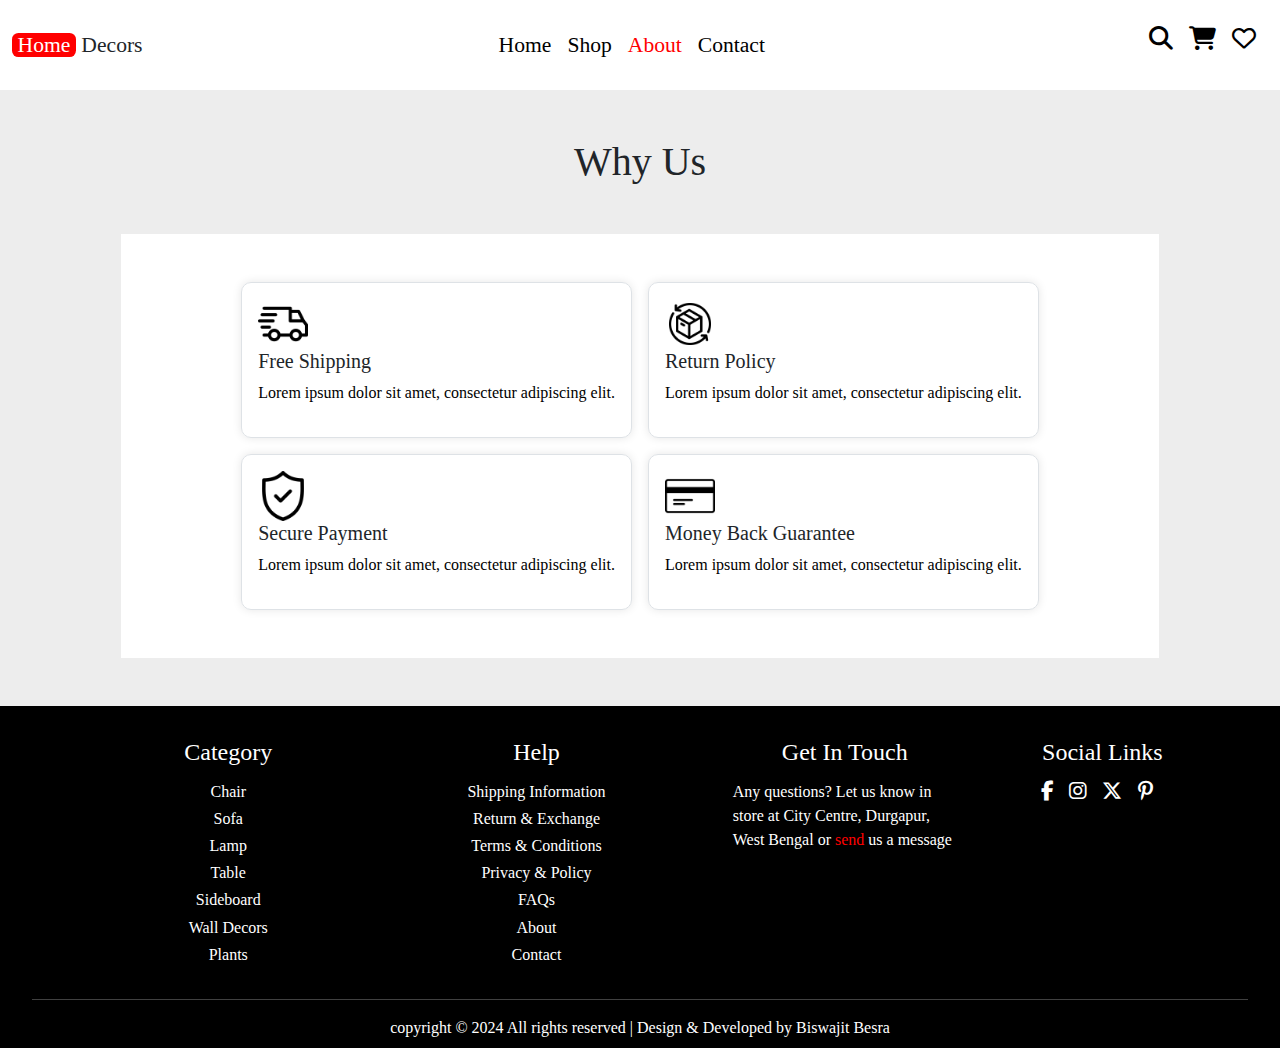
==== about.html @ bc4057b5 "All files uploaded" ====
<!DOCTYPE html>
<html lang="en">
<head>
    <meta charset="UTF-8">
    <meta name="viewport" content="width=device-width, initial-scale=1.0">
    <title>About</title>
    <link rel="stylesheet" href="https://cdnjs.cloudflare.com/ajax/libs/font-awesome/6.4.2/css/all.min.css" />
    <link href="https://fonts.googleapis.com/css2?family=Ballet:opsz@16..72&family=Lobster&family=Merriweather:wght@300&family=Playball&family=Playfair+Display&display=swap" rel="stylesheet">
    <link href="https://cdn.jsdelivr.net/npm/bootstrap@5.3.2/dist/css/bootstrap.min.css" rel="stylesheet">
    <link rel="stylesheet" href="about.css">
</head>
<body>
    <!-- NAVBAR START HERE -->
    <nav class="navbar navbar-expand-lg w-100" aria-label="offcanvas navbar large">
        <div class="container-xxl">
            <div class="nav-logo"><span>Home</span> Decors</div>
            <button class="navbar-toggler border-0 shadow-none p-0" type="button" data-bs-toggle="offcanvas"
                data-bs-target="#offcanvasNavbar2" aria-controls="offcanvasNavbar2" aria-expanded="Toggle navigation">
                <img src="./Final Images/Menu-icon.svg" alt="" />
            </button>
            <div class="offcanvas offcanvas-end" tabindex="-1" id="offcanvasNavbar2"
                aria-labelledby="offcanvasNavbar2Label">
                <div class="offcanvas-header">
                    <h5 class="offcanvas-title" id="offcanvasNavbar2Label"><span class="fw-bold">Home</span>Decor</h5>
                    <button type="button" class="btn-close btn-close-dark" data-bs-dismiss="offcanvas"
                        aria-label="Close"></button>
                </div>
                <div class="offcanvas-body justify-content-end pt-0 gap-4">
                    <ul class="navbar-nav ms-auto mb-2 mb-md-0">
                        <li class="nav-item">
                            <a class="nav-link active nav-text" aria-current="page" href="./index.html">Home</a>
                        </li>
                        <li class="nav-item">
                            <a class="nav-link active nav-text" aria-current="page" href="./shop.html">Shop</a>
                        </li>
                        <li class="nav-item">
                            <a class="nav-link active nav-text nav-about" aria-current="page" href="#">About</a>
                        </li>
                        <li class="nav-item">
                            <a class="nav-link active nav-text" aria-current="page" href="./contact.html">Contact</a>
                        </li>
                    </ul>
                    <div icon-wrap class="navbar-nav ms-auto mb-2 mb-md-0 nav-icon">
                        <div class="icon" id="search-icon">
                            <a href="#"><i class="fa-solid fa-magnifying-glass px-1"></i> </a>
                        </div>
                        <div class="icon" id="cart-icon">
                            <a href="#"><i class="fa-solid fa-cart-shopping px-1"></i> </a>
                        </div>
                        <div class="icon" id="favourite-icon">
                            <a href="#"><i class="fa-regular fa-heart px-1"></i></a>
                        </div>
                    </div>
                </div>
            </div>
        </div>
    </nav>
    <!-- <<<<<<<NAVBAR END HERE>>>>>>> -->

    <!-- <<<<<<<<ABOUT SECTION START>>>>>>>>>> -->
    <section class="about">
        <div class="container-wrapper">
            <h1 class="heading">Why Us</h1>
            <div class="container-content">
                <div class="d-flex gap-3">
                    <div class="border">
                        <img src="./Final Images/Delivery.png" height="50" width="50" alt="">
                        <h5>Free Shipping</h5>
                        <p class="text-black">Lorem ipsum dolor sit amet, consectetur adipiscing elit.</p>
                    </div>
                    <div class="border">
                        <img src="./Final Images/Return-box.png" height="50" width="50" alt="">
                        <h5>Return Policy</h5>
                        <p class="text-black">Lorem ipsum dolor sit amet, consectetur adipiscing elit.</p>
                    </div>
                </div>
                <div class="d-flex gap-3">
                    <div class="border">
                        <img src="./Final Images/Security.png" height="50" width="50" alt="">
                        <h5>Secure Payment</h5>
                        <p class="text-black">Lorem ipsum dolor sit amet, consectetur adipiscing elit.</p>
                    </div>
                    <div class="border">
                        <img src="./Final Images/Credit-card.png" height="50" width="50" alt="">
                        <h5>Money Back Guarantee</h5>
                        <p class="text-black">Lorem ipsum dolor sit amet, consectetur adipiscing elit.</p>
                    </div>
                </div>
            </div>
        </div>
    </section>
    <!-- ABOUT SECTION END -->

    <!-- FOOTER SECTION START -->
    <footer class="footer">
        <div class="info">
            <div class="sec">
                <ul>
                    <h4>Category</h4>
                    <li><a href="#">Chair</a></li>
                    <li><a href="#">Sofa</a></li>
                    <li><a href="#">Lamp</a></li>
                    <li><a href="#">Table</a></li>
                    <li> <a href="#">Sideboard</a></li>
                    <li> <a href="#">Wall Decors</a></li>
                    <li><a href="#">Plants</a></li>
                </ul>
            </div>
            <div class="sec">
                <ul>
                    <h4>Help</h4>
                    <li><a href="#">Shipping Information</a></li>
                    <li><a href="#">Return & Exchange</a></li>
                    <li><a href="#">Terms & Conditions</a></li>
                    <li><a href="#">Privacy & Policy</a></li>
                    <li><a href="#">FAQs</a></li>
                    <li><a href="#">About</a></li>
                    <li><a href="#">Contact</a></li>
                </ul>
            </div>
            <div class="location">
                <h4>Get In Touch</h4>
                <p class="text-white">Any questions? Let us know in store at City Centre, Durgapur, West Bengal or <a
                        href="./contact.html" class="text-decoration-none" style="color: red">send</a> us a
                    message
                </p>
            </div>
            <div class="social">
                <h4>Social Links</h4>
                <div>
                    <a href="#"><i class="fa-brands fa-facebook-f fa-lg"></i></a>
                    <a href="#"><i class="fa-brands fa-instagram fa-lg"></i></a>
                    <a href="#"><i class="fa-brands fa-x-twitter fa-lg"></i></a>
                    <a href="#"><i class="fa-brands fa-pinterest-p fa-lg"></i></a>
                </div>
            </div>
        </div>
        <hr />
        <div class="copy-right">
            <p>copyright &copy; 2024 All rights reserved | Design & Developed by Biswajit Besra</p>
        </div>
    </footer>
    <!-- FOOTER SECTION END -->

    <script src="https://cdn.jsdelivr.net/npm/bootstrap@5.3.2/dist/js/bootstrap.bundle.min.js"></script>
</body>

</html>
---- about.css ----
*{
    margin: 0;
    padding: 0;
    box-sizing: border-box;
    font-family: "Sedan", serif;

}
html{
    scroll-behavior: smooth;
}
body{
    background-color: #ededed;
}
body::-webkit-scrollbar{
    display: none;
}
/* NAVBAR START */
.navbar{
    padding: 1.3rem 0;
    background-color: white;
}
.navbar .container-xxl .nav-logo span{
    padding: 0 .35rem;
    border-radius: .4rem;
    color: white;
    background-color: red;
    font-size: 1.35rem;
}
.navbar .nav-text, .nav-logo{
    font-size: 1.35rem;
}
.navbar .nav-text:hover{
    color: red;
}
.navbar .nav-item .nav-about{
    color: red;
}
.navbar .icon{
    font-size: 1.5rem;
    margin-right: .5rem;
}
.navbar .icon a{
    color: #000;
}
.navbar .icon a:hover{
    color: red;
}
/* NAVBAR END */

/* ABOUT START */
.about{
    padding: 3rem 0;
    display: flex;
    justify-content: center;
}
.about .heading{
    text-align: center;
}
.about .container-content {
    background-color: white;
    padding: 3rem 7.5rem;
    display: flex;
    margin-top: 3rem;
    gap: 1rem;
    flex-direction: column;
}
.about .container-content .border{
    padding: 1rem;
    border-radius: 10px;
    box-shadow: 0 0 10px rgba(0,0,0,0.1);
}
/* ABOUT END */


/* FOOTER START */
.footer{
    padding: 2rem 2rem .5rem 2rem;
    background-color: black;
}
.footer .info{
    display: flex;
    flex-wrap: wrap;
    justify-content: space-evenly;
}
.footer h4{
    margin-bottom: .8rem;
    color: #ffffff; 
}
.footer ul{
    padding: 0;
}
.footer ul li{
    margin-bottom: .2rem;
    list-style: none;
}
.footer .sec a,p{
    color: #ffffff; 
    text-decoration: none;
}
.sec ul li,h4{
    text-align: center;
}
.footer .sec, .location{
    width: 14rem;
}
.footer .copy-right p{
    margin: 0;
    text-align: center;
    color: #ffffff; 
}
.footer .info .social a{
    color: #ffffff;
    margin-right: .7rem;
}
.footer hr{
    color: #ffffff;
}
/* FOOTER END */
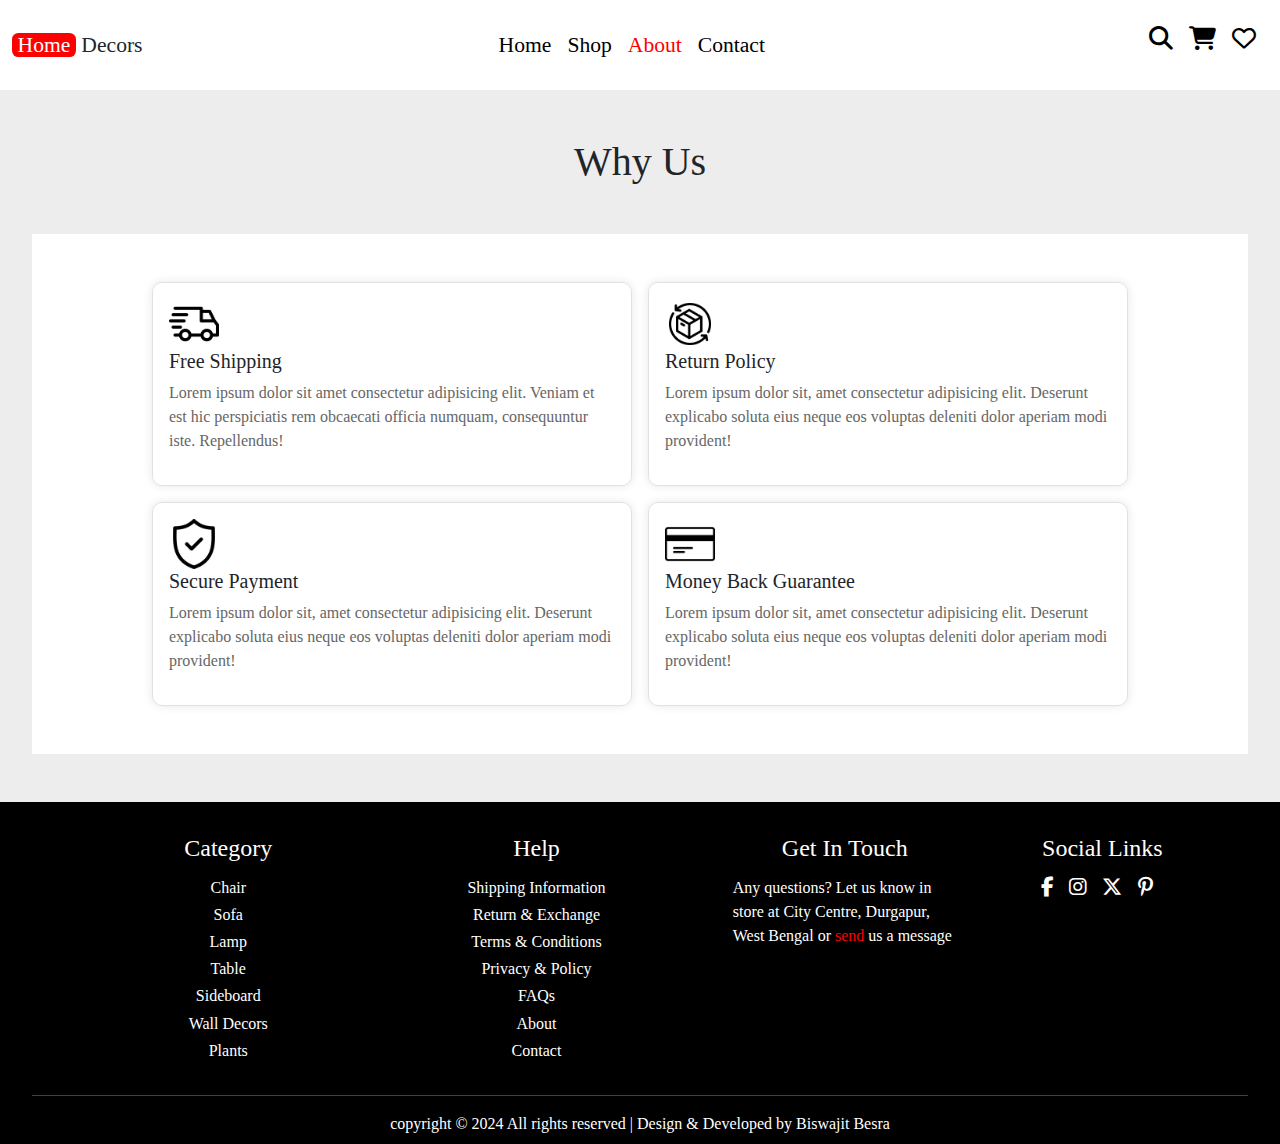
==== commit 24c698c1: "Font Changed" ====
--- a/about.html
+++ b/about.html
@@ -66,24 +66,24 @@
                     <div class="border">
                         <img src="./Final Images/Delivery.png" height="50" width="50" alt="">
                         <h5>Free Shipping</h5>
-                        <p class="text-black">Lorem ipsum dolor sit amet, consectetur adipiscing elit.</p>
+                        <p class="info-sec-font">Lorem ipsum dolor sit amet consectetur adipisicing elit. Veniam et est hic perspiciatis rem obcaecati officia numquam, consequuntur iste. Repellendus!</p>
                     </div>
                     <div class="border">
                         <img src="./Final Images/Return-box.png" height="50" width="50" alt="">
                         <h5>Return Policy</h5>
-                        <p class="text-black">Lorem ipsum dolor sit amet, consectetur adipiscing elit.</p>
+                        <p class="info-sec-font">Lorem ipsum dolor sit, amet consectetur adipisicing elit. Deserunt explicabo soluta eius neque eos voluptas deleniti dolor aperiam modi provident!</p>
                     </div>
                 </div>
                 <div class="d-flex gap-3">
                     <div class="border">
                         <img src="./Final Images/Security.png" height="50" width="50" alt="">
                         <h5>Secure Payment</h5>
-                        <p class="text-black">Lorem ipsum dolor sit amet, consectetur adipiscing elit.</p>
+                        <p class="info-sec-font">Lorem ipsum dolor sit, amet consectetur adipisicing elit. Deserunt explicabo soluta eius neque eos voluptas deleniti dolor aperiam modi provident!</p>
                     </div>
                     <div class="border">
                         <img src="./Final Images/Credit-card.png" height="50" width="50" alt="">
                         <h5>Money Back Guarantee</h5>
-                        <p class="text-black">Lorem ipsum dolor sit amet, consectetur adipiscing elit.</p>
+                        <p class="info-sec-font">Lorem ipsum dolor sit, amet consectetur adipisicing elit. Deserunt explicabo soluta eius neque eos voluptas deleniti dolor aperiam modi provident!</p>
                     </div>
                 </div>
             </div>
--- a/about.css
+++ b/about.css
@@ -2,7 +2,7 @@
     margin: 0;
     padding: 0;
     box-sizing: border-box;
-    font-family: "Sedan", serif;
+    font-family: 'Times New Roman', Times, serif;
 
 }
 html{
@@ -66,11 +66,14 @@
 }
 .about .container-content .border{
     padding: 1rem;
+    width: 30rem;
     border-radius: 10px;
     box-shadow: 0 0 10px rgba(0,0,0,0.1);
 }
+.about .container-content .border .info-sec-font {
+    color: #666;
+}
 /* ABOUT END */
-
 
 /* FOOTER START */
 .footer{
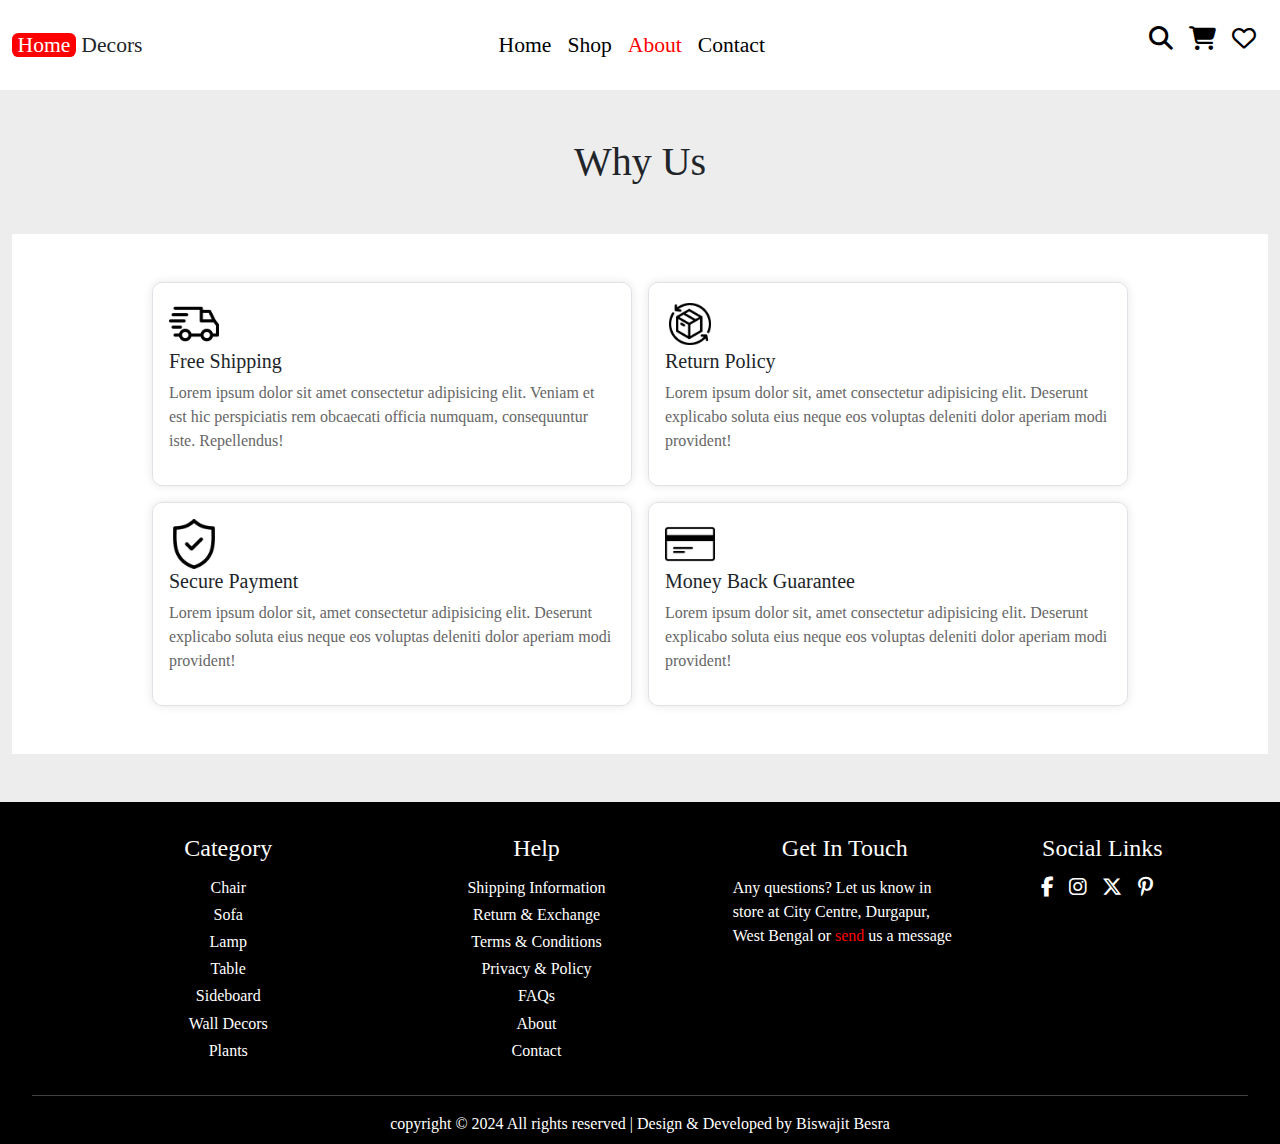
==== commit 0c5c5149: "Added media queries and some html changes" ====
--- a/about.html
+++ b/about.html
@@ -21,7 +21,7 @@
             <div class="offcanvas offcanvas-end" tabindex="-1" id="offcanvasNavbar2"
                 aria-labelledby="offcanvasNavbar2Label">
                 <div class="offcanvas-header">
-                    <h5 class="offcanvas-title" id="offcanvasNavbar2Label"><span class="fw-bold">Home</span>Decor</h5>
+                    <h5 class="offcanvas-title" id="offcanvasNavbar2Label"><span class="offcanvas-logo">Home</span> Decor</h5>
                     <button type="button" class="btn-close btn-close-dark" data-bs-dismiss="offcanvas"
                         aria-label="Close"></button>
                 </div>
@@ -40,7 +40,7 @@
                             <a class="nav-link active nav-text" aria-current="page" href="./contact.html">Contact</a>
                         </li>
                     </ul>
-                    <div icon-wrap class="navbar-nav ms-auto mb-2 mb-md-0 nav-icon">
+                    <div class="navbar-nav ms-auto mb-2 mb-md-0 nav-icon">
                         <div class="icon" id="search-icon">
                             <a href="#"><i class="fa-solid fa-magnifying-glass px-1"></i> </a>
                         </div>
@@ -59,10 +59,10 @@
 
     <!-- <<<<<<<<ABOUT SECTION START>>>>>>>>>> -->
     <section class="about">
-        <div class="container-wrapper">
+        <div class="container-wrapper container-xxl">
             <h1 class="heading">Why Us</h1>
             <div class="container-content">
-                <div class="d-flex gap-3">
+                <div class="d-flex justify-content-center gap-3">
                     <div class="border">
                         <img src="./Final Images/Delivery.png" height="50" width="50" alt="">
                         <h5>Free Shipping</h5>
@@ -74,7 +74,7 @@
                         <p class="info-sec-font">Lorem ipsum dolor sit, amet consectetur adipisicing elit. Deserunt explicabo soluta eius neque eos voluptas deleniti dolor aperiam modi provident!</p>
                     </div>
                 </div>
-                <div class="d-flex gap-3">
+                <div class="d-flex justify-content-center gap-3">
                     <div class="border">
                         <img src="./Final Images/Security.png" height="50" width="50" alt="">
                         <h5>Secure Payment</h5>
--- a/about.css
+++ b/about.css
@@ -3,7 +3,6 @@
     padding: 0;
     box-sizing: border-box;
     font-family: 'Times New Roman', Times, serif;
-
 }
 html{
     scroll-behavior: smooth;
@@ -19,7 +18,7 @@
     padding: 1.3rem 0;
     background-color: white;
 }
-.navbar .container-xxl .nav-logo span{
+.navbar .container-xxl .nav-logo span, .offcanvas-logo{
     padding: 0 .35rem;
     border-radius: .4rem;
     color: white;
@@ -118,4 +117,46 @@
 .footer hr{
     color: #ffffff;
 }
-/* FOOTER END */+/* FOOTER END */
+
+/* MEDIA QUERIES START */
+@media (max-width: 992px) {
+    .about .container-content {
+        padding: 3rem 3rem;
+    }
+    .about .container-content .border {
+        width: 100%;
+    }
+}
+
+@media (max-width: 768px) {
+    .about .container-content {
+        padding: 2rem 2rem;
+    }
+    .about .container-content .border {
+        width: 100%;
+    }
+}
+
+@media (max-width: 576px) {
+    .about {
+        padding: 2rem 1rem;
+    }
+    .about .container-content {
+        padding: 1.5rem 1rem;
+    }
+    .about .container-content .border {
+        padding: 1rem;
+        width: 100%;
+    }
+    .about .heading {
+        font-size: 1.5rem;
+    }
+    .about .container-content .info-sec-font {
+        font-size: 0.875rem;
+    }
+    .d-flex {
+        flex-direction: column;
+    }
+}
+/* MEDIA QUERIES END */